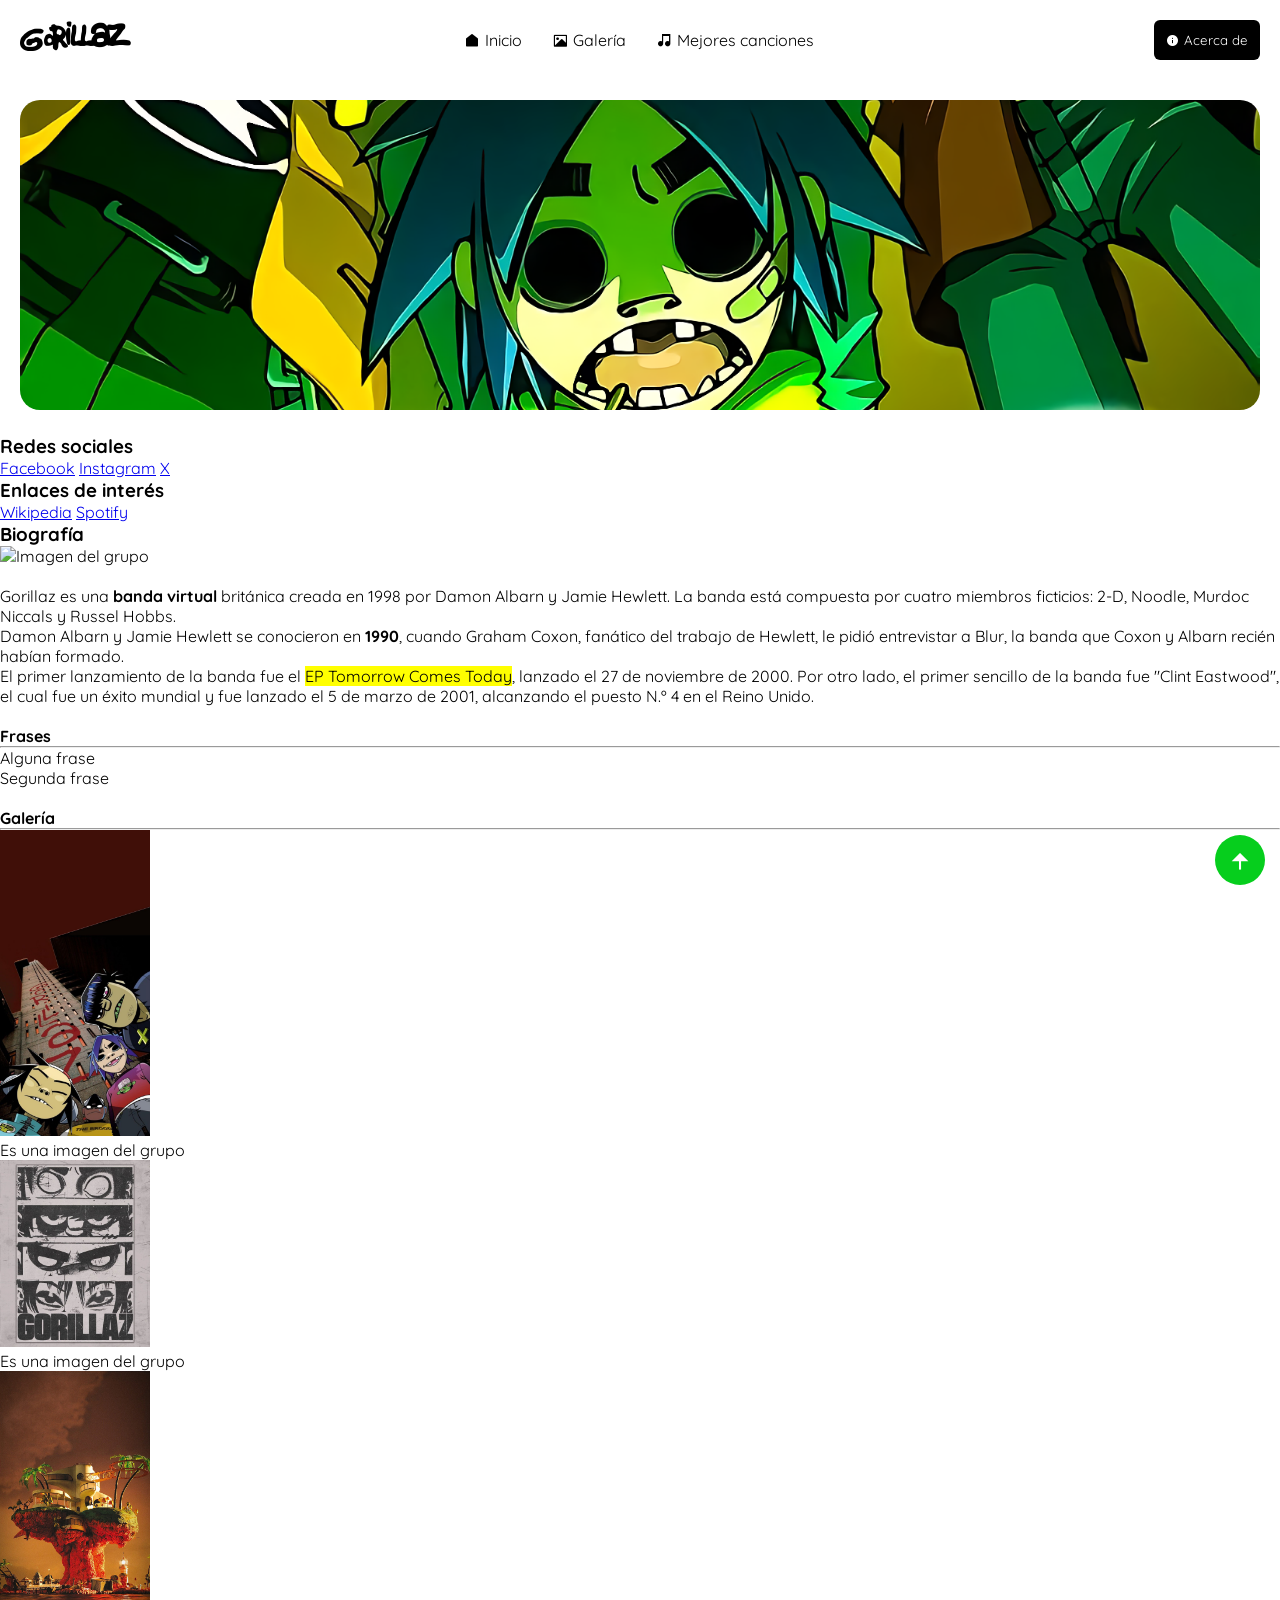
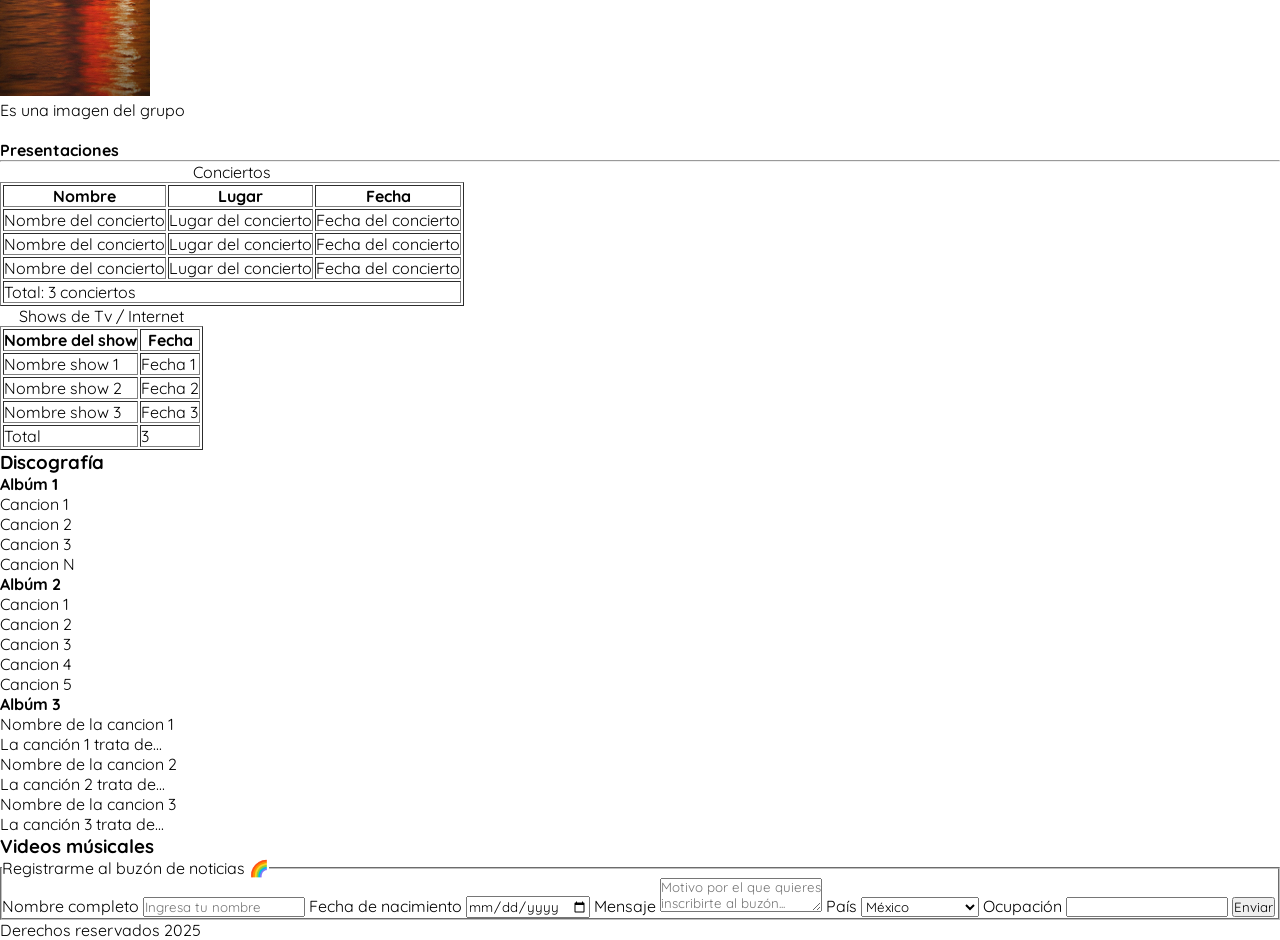
==== index.html @ 3715d628 "Initial commit" ====
<!DOCTYPE html>
<html lang="en">

<head>
    <meta charset="UTF-8">
    <meta name="viewport" content="width=device-width, initial-scale=1.0">
    <meta name="description" content="Página fan para el grupo Molotov">
    <meta name="author" content="Carlos Martínez">
    <title>Gorillaz</title>
    <link rel="stylesheet" href="/recursos/fonts/remixicon.css">
    <link rel="stylesheet" href="/css/estilos.css">
</head>

<body>
    <header>
        <h1 class="fuente-grupo">Gorillaz</h1>
        <nav>
            <ul>
                <li><a href="/index.html"><i class="ri-home-fill"></i> Inicio</a></li>
                <li><a href="/secciones/galeria.html"><i class="ri-image-fill"></i> Galería</a></li>
                <li><a href="/secciones/canciones.html"><i class="ri-music-2-fill"></i> Mejores canciones</a></li>
            </ul>
        </nav>
        <div>
            <button onclick="miVentana.showModal()"><i class="ri-information-fill"></i> Acerca de</button>
        </div>
    </header>
    <div id="portada">
        <img src="/img/b49f715f99778806917c383b5d7dce74_waifu2x_art_noise1_scale.png" alt="Portada del grupo">
    </div>
    <aside>
        <article>
            <h3>Redes sociales</h3>
            <a href="https://www.facebook.com">Facebook</a>
            <a href="https://www.instagram.com/gorillaz/?hl=es" target="_blank">Instagram</a>
            <a href="https://www.x.com">X</a>
        </article>
        <article>
            <h3>Enlaces de interés</h3>
            <a href="https://www.wikipedia.com">Wikipedia</a>
            <a href="https://www.spotify.com">Spotify</a>
        </article>
    </aside>
    <main>
        <article>
            <h3>Biografía</h3>
            <img src="https://i.pinimg.com/1200x/c4/9b/39/c49b3979e2c17ee534c36ea4a5f44960.jpg" alt="Imagen del grupo"
                width="250">
            <br>
            <br>
            <p>Gorillaz es una <strong>banda virtual</strong> británica creada en 1998 por Damon Albarn y Jamie Hewlett.
                La banda está
                compuesta por cuatro miembros ficticios: 2-D, Noodle, Murdoc Niccals y Russel Hobbs.</p>
            <p>Damon Albarn y Jamie Hewlett se conocieron en <strong>1990</strong>, cuando Graham Coxon, fanático del
                trabajo de Hewlett,
                le pidió entrevistar a Blur, la banda que Coxon y Albarn recién habían formado.</p>
            <p>El primer lanzamiento de la banda fue el <mark>EP Tomorrow Comes Today</mark>, lanzado el 27 de noviembre
                de 2000. Por
                otro lado, el primer sencillo de la banda fue "Clint Eastwood", el cual fue un éxito mundial y fue
                lanzado el 5 de marzo de 2001, alcanzando el puesto N.º 4 en el Reino Unido.</p>
            <br>


            <h4>Frases</h4>
            <hr>
            <blockquote>Alguna frase</blockquote>
            <blockquote>Segunda frase</blockquote>

            <br>
            <h4>Galería</h4>
            <hr>
            <figure>
                <img src="/img/galeria/78efa2fbf0ac5400df93a7bc8026df10.jpg" alt="Es una imagen del grupo" width="150">
                <figcaption>Es una imagen del grupo</figcaption>
            </figure>
            <figure>
                <img src="/img/galeria/e75ec59e1eb860aad2fdfd8bb1c78a66.jpg" alt="Es una imagen del grupo" width="150">
                <figcaption>Es una imagen del grupo</figcaption>
            </figure>
            <figure>
                <img src="/img/galeria/9c14043dbfb42158beea23cd770bcfa4.jpg" alt="Es una imagen del grupo" width="150">
                <figcaption>Es una imagen del grupo</figcaption>
            </figure>

            <br>

            <h4>Presentaciones</h4>
            <hr>
            <table border="1">
                <caption>Conciertos</caption>
                <thead>
                    <tr>
                        <th>Nombre</th>
                        <th>Lugar</th>
                        <th>Fecha</th>
                    </tr>
                </thead>
                <tbody>
                    <tr>
                        <td>Nombre del concierto</td>
                        <td>Lugar del concierto</td>
                        <td>Fecha del concierto</td>
                    </tr>
                    <tr>
                        <td>Nombre del concierto</td>
                        <td>Lugar del concierto</td>
                        <td>Fecha del concierto</td>
                    </tr>
                    <tr>
                        <td>Nombre del concierto</td>
                        <td>Lugar del concierto</td>
                        <td>Fecha del concierto</td>
                    </tr>
                </tbody>
                <tfoot>
                    <tr>
                        <td colspan="3">Total: 3 conciertos</td>
                    </tr>
                </tfoot>
            </table>
            <table border="1">
                <caption>Shows de Tv / Internet</caption>
                <thead>
                    <tr>
                        <th>Nombre del show</th>
                        <th>Fecha</th>
                    </tr>
                </thead>
                <tbody>
                    <tr>
                        <td>Nombre show 1</td>
                        <td>Fecha 1</td>
                    </tr>
                    <tr>
                        <td>Nombre show 2</td>
                        <td>Fecha 2</td>
                    </tr>
                    <tr>
                        <td>Nombre show 3</td>
                        <td>Fecha 3</td>
                    </tr>
                </tbody>
                <tfoot>
                    <tr>
                        <td>Total</td>
                        <td>3</td>
                    </tr>
                </tfoot>
            </table>
        </article>
        <article>
            <h3>Discografía</h3>
            <section>
                <h4>Albúm 1</h4>
                <ol>
                    <li>Cancion 1</li>
                    <li>Cancion 2</li>
                    <li>Cancion 3</li>
                    <li>Cancion N</li>
                </ol>
            </section>
            <section>
                <h4>Albúm 2</h4>
                <ul>
                    <li>Cancion 1</li>
                    <li>Cancion 2</li>
                    <li>Cancion 3</li>
                    <li>Cancion 4</li>
                    <li>Cancion 5</li>
                </ul>
            </section>
            <section>
                <h4>Albúm 3</h4>
                <dl>
                    <dt>Nombre de la cancion 1</dt>
                    <dd>La canción 1 trata de...</dd>
                    <dt>Nombre de la cancion 2</dt>
                    <dd>La canción 2 trata de...</dd>
                    <dt>Nombre de la cancion 3</dt>
                    <dd>La canción 3 trata de...</dd>
                </dl>
            </section>
        </article>
        <article>
            <h3>Videos músicales</h3>
        </article>
    </main>

    <dialog id="miVentana">
        <h5>Bienvenido al sitio</h5>
        <img src="https://i.pinimg.com/1200x/a8/d3/cb/a8d3cb8231887c6b59ed551c4d9c3aa8.jpg" alt="Imagen de bienvenida"
            width="300">
        <p>Desarrollado en el 2025 🛩️🦀🛩️</p>
        <button onclick="miVentana.close()">❌</button>
    </dialog>


    <button id="arriba">
        <i class="ri-arrow-up-fill"></i>
    </button>


    <footer>
        <form action="/">
            <fieldset>
                <legend>Registrarme al buzón de noticias 🌈</legend>
                <label for="nombre">Nombre completo</label>
                <input type="text" name="nombre" id="nombre" placeholder="Ingresa tu nombre">
                <label for="nacimiento">Fecha de nacimiento</label>
                <input type="date" id="nacimiento">
                <label for="mensaje">Mensaje</label>
                <textarea id="mensaje" placeholder="Motivo por el que quieres inscribirte al buzón..."></textarea>
                <label for="pais">País</label>
                <select id="pais">
                    <option>México</option>
                    <option>Estados Unidos</option>
                    <option>Otro</option>
                </select>
                <label for="ocupacion">Ocupación</label>
                <input type="text" id="ocupacion" list="ocupaciones">
                <datalist id="ocupaciones">
                    <option>Granjero</option>
                    <option>Musico</option>
                    <option>Deportista</option>
                    <option>Cantante</option>
                    <option>Cocinero</option>
                    <option>Actor</option>
                </datalist>
                <button>Enviar</button>
            </fieldset>
        </form>
        Derechos reservados 2025
    </footer>


    <script src="/js/script.js"></script>

</body>

</html>
---- css/estilos.css ----
@import url("https://fonts.googleapis.com/css2?family=Quicksand:wght@300..700&display=swap");

@font-face {
  font-family: "gorilas";
  src: url("/recursos/fuentes/gorillaz_1.ttf");
}

* {
  padding: 0;
  margin: 0;
  font-family: "Quicksand", sans-serif;
}

.fuente-grupo {
  font-family: "gorilas";
}

header {
  display: grid;
  grid-template-columns: auto 1fr auto;
  padding: 20px;
  nav {
    ul {
      display: flex;
      gap: 20px;
      list-style-type: none;
      justify-content: center;
      align-items: center;
      height: 100%;

      li {
        position: relative;
        padding: 5px;
        &:hover {
          &::before {
            width: 100%;
          }
        }
        &::before {
          content: "";
          position: absolute;
          bottom: 0;
          left: 0;
          transition: all 120ms ease-in-out;
          background-color: #7bff6a;
          width: 0%;
          height: 4px;
          z-index: -1;
        }
        a {
          color: black;
          text-decoration: none;
          /* &:hover {
            color: rgb(40, 97, 255);
          } */
        }
      }
    }
  }
  div {
    display: flex;
    align-items: center;
    justify-content: center;
    button {
      background-color: black;
      color: white;
      border: 0;
      border-radius: 6px;
      padding: 12px;
    }
  }
}

#miVentana {
  position: fixed;
  top: 50%;
  left: 50%;
  translate: -50% -50%;
  border: 1px solid gainsboro;
  padding: 20px;
  border-radius: 12px;

  &::backdrop {
    background-color: rgba(0, 0, 0, 0.6);
    backdrop-filter: blur(4px);
  }

  button {
    position: absolute;
    top: 8px;
    right: 8px;
    background-color: transparent;
    border: none;
    filter: brightness(0);
    &:hover {
      cursor: pointer;
      filter: brightness(1);
    }
  }
}

body:has(dialog[open]) {
  overflow: hidden;
}

#portada {
  padding: 20px;
  img {
    width: 100%;
    object-fit: cover;
    background-color: #f1f1f1;
    aspect-ratio: 16/4;
    border-radius: 20px;
  }
}

#arriba {
  position: fixed;
  bottom: 15px;
  right: 15px;
  background-color: #06ce1d;
  color: white;
  height: 50px;
  width: 50px;
  font-size: 25px;
  border-radius: 100%;
  border: none;

  &:hover {
    cursor: pointer;
    background-color: #09a71b;
  }
}
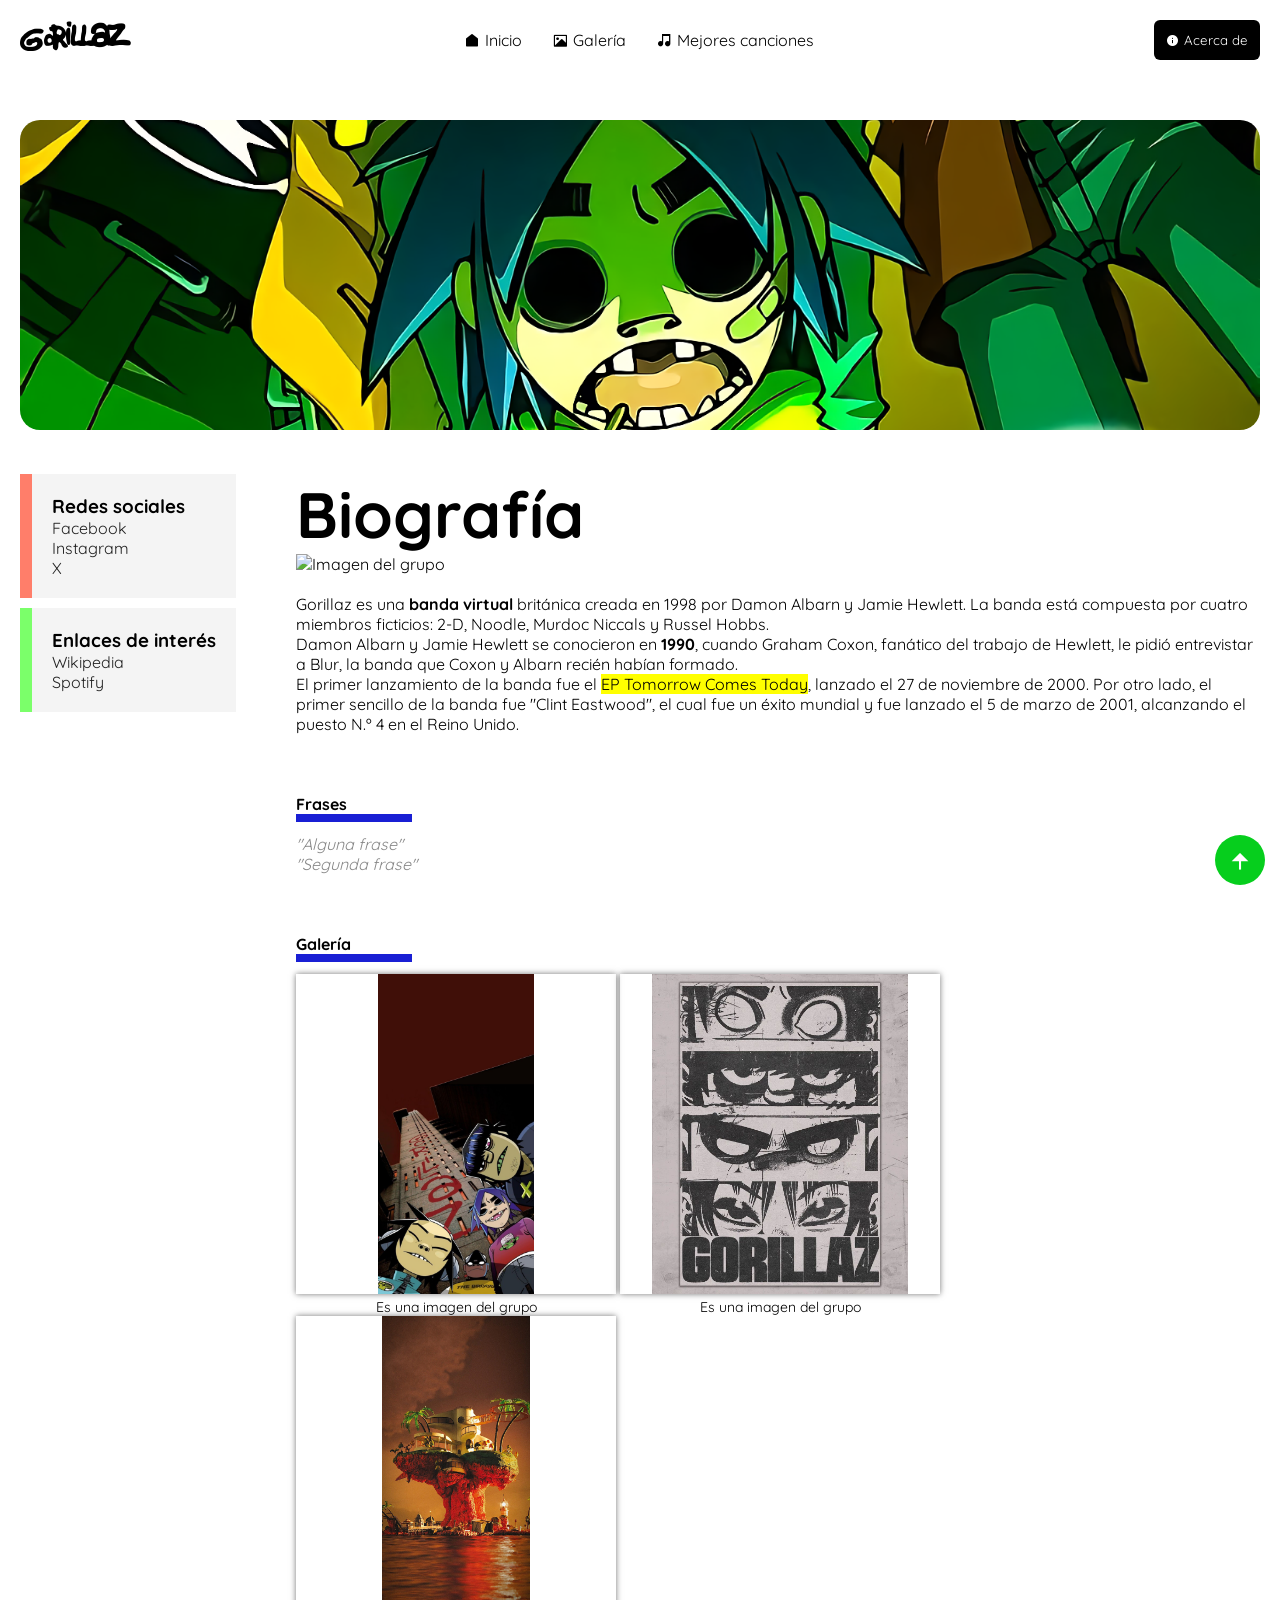
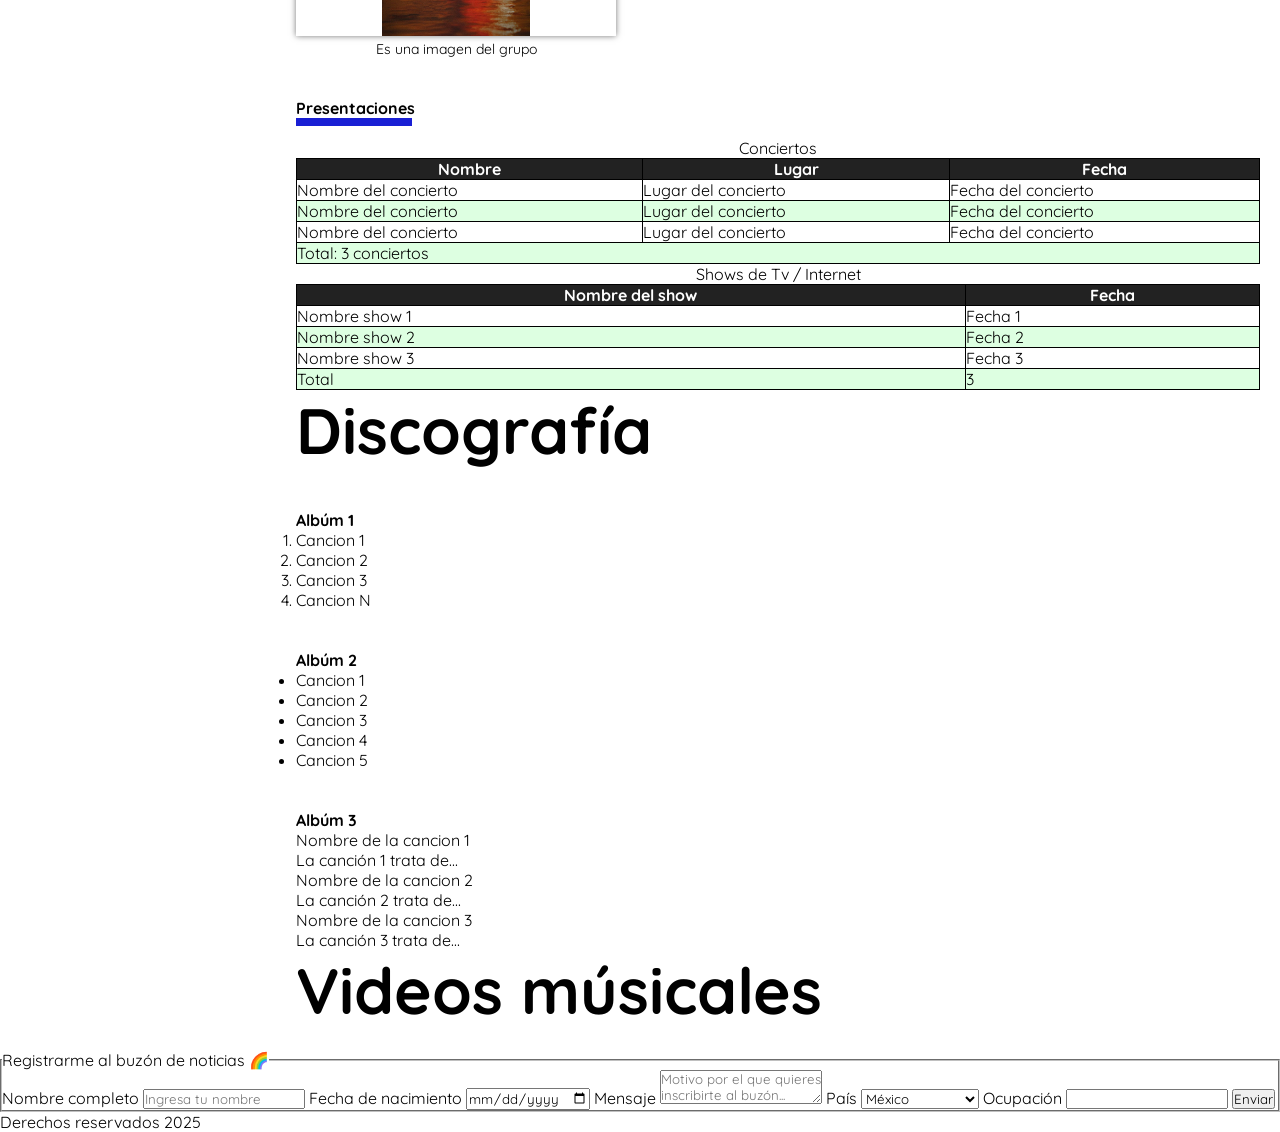
==== commit 48b5c764: "avance estilo" ====
--- a/index.html
+++ b/index.html
@@ -86,7 +86,7 @@
 
             <h4>Presentaciones</h4>
             <hr>
-            <table border="1">
+            <table>
                 <caption>Conciertos</caption>
                 <thead>
                     <tr>
@@ -118,7 +118,7 @@
                     </tr>
                 </tfoot>
             </table>
-            <table border="1">
+            <table>
                 <caption>Shows de Tv / Internet</caption>
                 <thead>
                     <tr>
--- a/css/estilos.css
+++ b/css/estilos.css
@@ -69,6 +69,16 @@
       padding: 12px;
     }
   }
+
+  @media (width <= 768px) {
+    grid-template-columns: 1fr auto;
+    grid-template-rows: 1fr 1fr;
+
+    nav,
+    div {
+      grid-row: 2/3;
+    }
+  }
 }
 
 #miVentana {
@@ -131,3 +141,121 @@
     background-color: #09a71b;
   }
 }
+
+body {
+  display: grid;
+  gap: 20px;
+  grid-template-areas:
+    "navegacion   navegacion"
+    "portada      portada"
+    "lateral      contenido"
+    "pie          pie";
+
+  header {
+    grid-area: navegacion;
+  }
+  #portada {
+    grid-area: portada;
+  }
+  aside {
+    grid-area: lateral;
+    position: sticky;
+    height: fit-content;
+    top: 10px;
+    article {
+      background-color: #f4f4f4;
+      margin-bottom: 10px;
+      padding: 20px;
+
+      &:nth-child(even) {
+        border-left: 12px solid #7bff6a;
+      }
+      &:nth-child(odd) {
+        border-left: 12px solid #ff7e6a;
+      }
+
+      a {
+        text-decoration: none;
+        display: block;
+        transition: all 150ms ease;
+        color: #222;
+        &:hover {
+          padding-left: 10px;
+        }
+      }
+    }
+  }
+  main {
+    grid-area: contenido;
+    h3 {
+      font-size: 64px;
+    }
+    /* img:first-of-type {
+        float: left;
+        margin-right: 30px;
+      } */
+    blockquote {
+      font-style: italic;
+      color: #888;
+      &::before,
+      &::after {
+        content: '"';
+      }
+    }
+
+    figure {
+      display: inline-block;
+      width: 25vw;
+      img {
+        width: 100%;
+        aspect-ratio: 1/1;
+        object-fit: contain;
+        box-shadow: 0 0 6px 0 #0008;
+      }
+      figcaption {
+        font-size: 14px;
+        text-align: center;
+      }
+    }
+
+    table {
+      width: 100%;
+    }
+    table,
+    tr,
+    th,
+    td {
+      border: 1px solid black;
+      border-collapse: collapse;
+    }
+
+    thead {
+      background-color: #222;
+      color: #fff;
+    }
+
+    tr:nth-child(even),
+    tfoot > tr {
+      background-color: #ddffe1;
+    }
+
+    h4 {
+      margin-top: 40px;
+    }
+
+    hr {
+      height: 8px;
+      border: none;
+      background-color: #191fd4;
+      margin-bottom: 12px;
+      width: 12%;
+    }
+  }
+  aside,
+  main {
+    padding-inline: 20px;
+  }
+  footer {
+    grid-area: pie;
+  }
+}
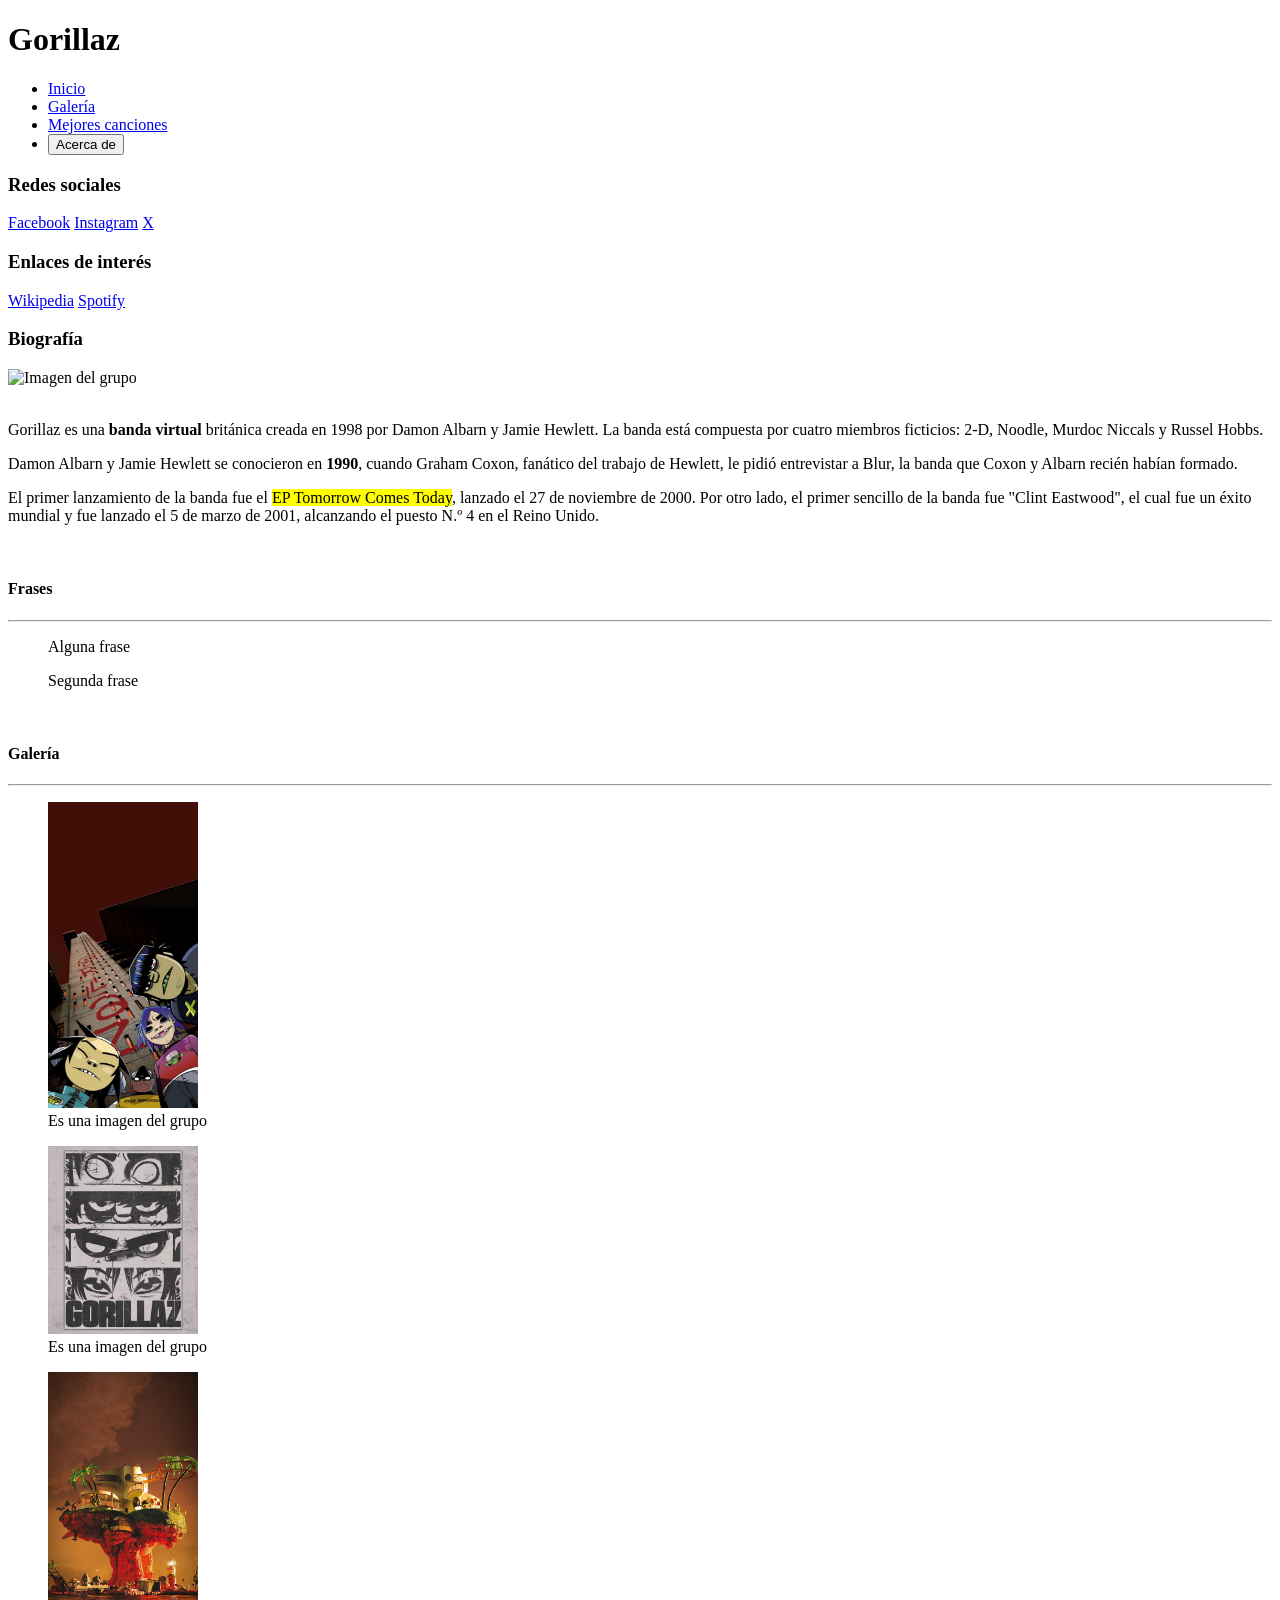
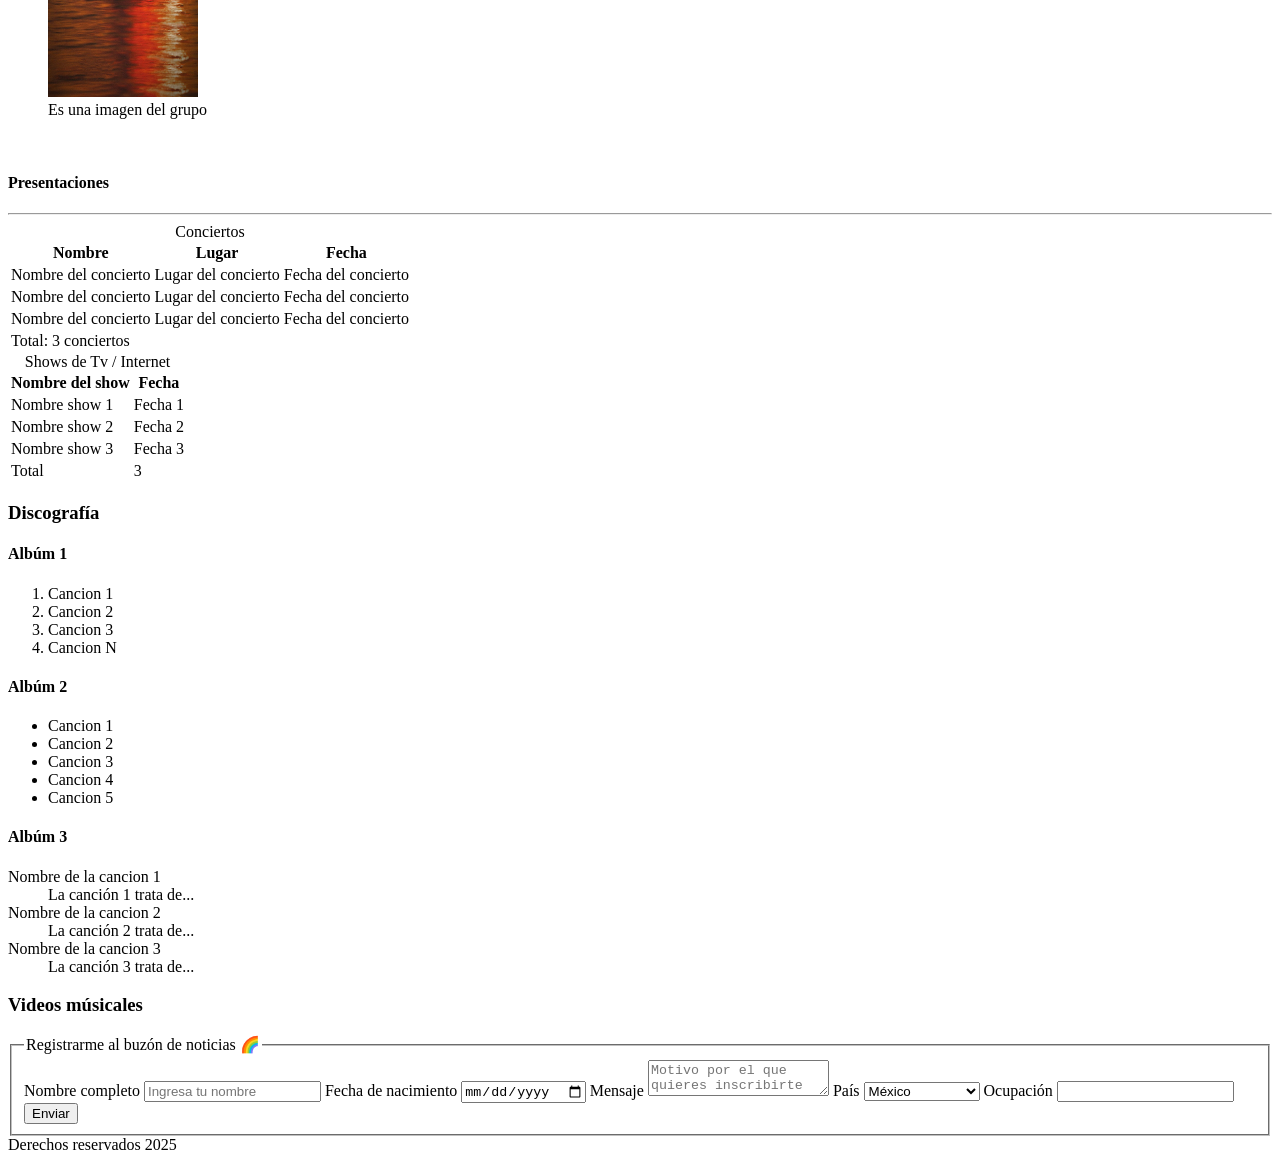
==== commit d45ad925: "refactor" ====
--- a/index.html
+++ b/index.html
@@ -7,8 +7,6 @@
     <meta name="description" content="Página fan para el grupo Molotov">
     <meta name="author" content="Carlos Martínez">
     <title>Gorillaz</title>
-    <link rel="stylesheet" href="/recursos/fonts/remixicon.css">
-    <link rel="stylesheet" href="/css/estilos.css">
 </head>
 
 <body>
@@ -19,15 +17,10 @@
                 <li><a href="/index.html"><i class="ri-home-fill"></i> Inicio</a></li>
                 <li><a href="/secciones/galeria.html"><i class="ri-image-fill"></i> Galería</a></li>
                 <li><a href="/secciones/canciones.html"><i class="ri-music-2-fill"></i> Mejores canciones</a></li>
+                <li><button onclick="miVentana.showModal()"><i class="ri-information-fill"></i> Acerca de</button></li>
             </ul>
         </nav>
-        <div>
-            <button onclick="miVentana.showModal()"><i class="ri-information-fill"></i> Acerca de</button>
-        </div>
     </header>
-    <div id="portada">
-        <img src="/img/b49f715f99778806917c383b5d7dce74_waifu2x_art_noise1_scale.png" alt="Portada del grupo">
-    </div>
     <aside>
         <article>
             <h3>Redes sociales</h3>
@@ -195,10 +188,6 @@
     </dialog>
 
 
-    <button id="arriba">
-        <i class="ri-arrow-up-fill"></i>
-    </button>
-
 
     <footer>
         <form action="/">
